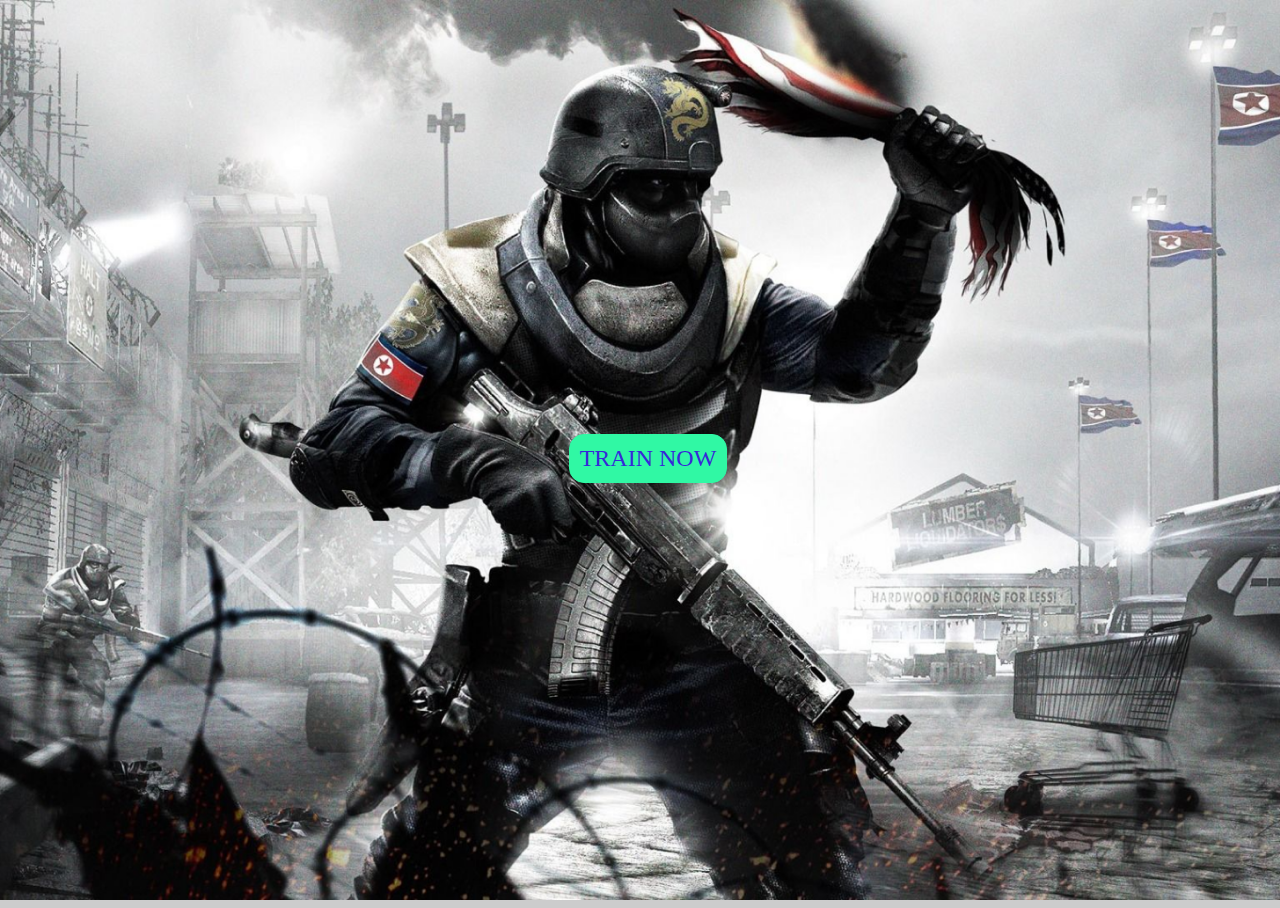
==== index.html @ 390ba245 "Initial commit" ====
<!DOCTYPE html>
<html>

<head>
  <meta charset="utf-8">
  <meta name="viewport" content="width=device-width">
  <title>replit</title>
  <link href="style.css" rel="stylesheet" type="text/css" />
	<link rel="manifest" href="manifest.json">
	<link rel="icon" href="images/icon.png">

</head>

<body class="background">
  
	
<!-- 	<div class="background-image">
		<image src="images/fire.png" width="100%"></image>
	</div> -->

	<div class="container">
		<a href="loadingbar.html" class="btn">TRAIN NOW</a>
	
	
	</div>
	
  <script src="script.js"></script>

 <!--
  This script places a badge on your repl's full-browser view back to your repl's cover
  page. Try various colors for the theme: dark, light, red, orange, yellow, lime, green,
  teal, blue, blurple, magenta, pink!
  -->
  <script src="https://replit.com/public/js/replit-badge.js" theme="blue" defer></script> 
</body>

</html>
---- style.css ----
html, body {
  height: 100%;
  width: 100%;
}


body {
  background-image: url("images/fire.png");
  background-color: #cccccc;
	background-repeat: no-repeat;
	background-position: center;
	background-size: cover;
}


.background{
	display: flex;
	flex-direction: column;
	height: 100%;
	width: 100%;
	background-color: #cccccc;
	background-repeat: no-repeat;
	background-position: center;
	background-size: cover;
}

.container{
	flex-grow: 1;
	flex-direction: column;
	justify-content: stretch;
	display: flex;
	align-item: center;
	justify-content: center;
}

/* .background-image{
	background-image: url("images/fire.png");
	background-repeat: no-repeat;
	background-position: center;
	background-size: cover;
} */


.btn{
	align-self: center;
	justify-self: center;
	margin: 0 auto;
	background-color: #30F8A4;
	border: 1px solid #30F8A4;
	border-radius: 15px;
	padding: 10px;
	color: #3628D8;
	text-align: center;
	font-size: 1.5rem;
	fon-family: 'Roboto', sans-serif;
	fon-weight: bolder;
	text-decoration: none;
}

.btn:hover{
	background-color: #38f0db;
	border: 1px solid #38f0db;
	border-radius: 15px;
	padding: 10px;
	color: #675cdb;
	text-decoration: none;
	box-shadow: 0px 0px 5px #30F8A4;
}
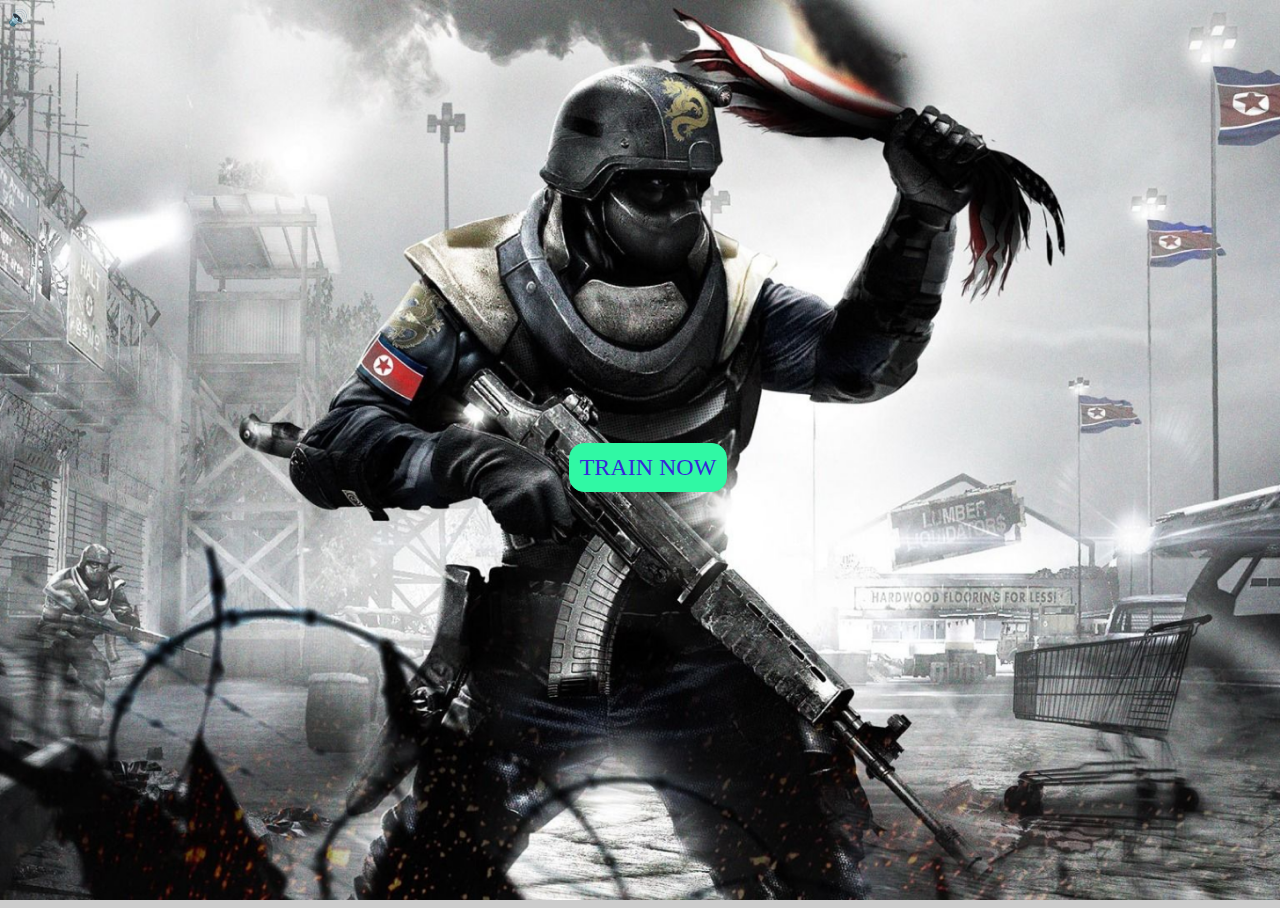
==== commit ea43d12a: "add mission list list to mission make it intecation" ====
--- a/index.html
+++ b/index.html
@@ -8,7 +8,9 @@
   <link href="style.css" rel="stylesheet" type="text/css" />
 	<link rel="manifest" href="manifest.json">
 	<link rel="icon" href="images/icon.png">
+	
 
+	
 </head>
 
 <body class="background">
@@ -17,12 +19,13 @@
 <!-- 	<div class="background-image">
 		<image src="images/fire.png" width="100%"></image>
 	</div> -->
-
+	<div class="audio">&#128266;</div>
 	<div class="container">
 		<a href="loadingbar.html" class="btn">TRAIN NOW</a>
 	
 	
 	</div>
+
 	
   <script src="script.js"></script>
 
--- a/style.css
+++ b/style.css
@@ -65,4 +65,8 @@
 	color: #675cdb;
 	text-decoration: none;
 	box-shadow: 0px 0px 5px #30F8A4;
+}
+
+.audio{
+	cursor: pointer;
 }